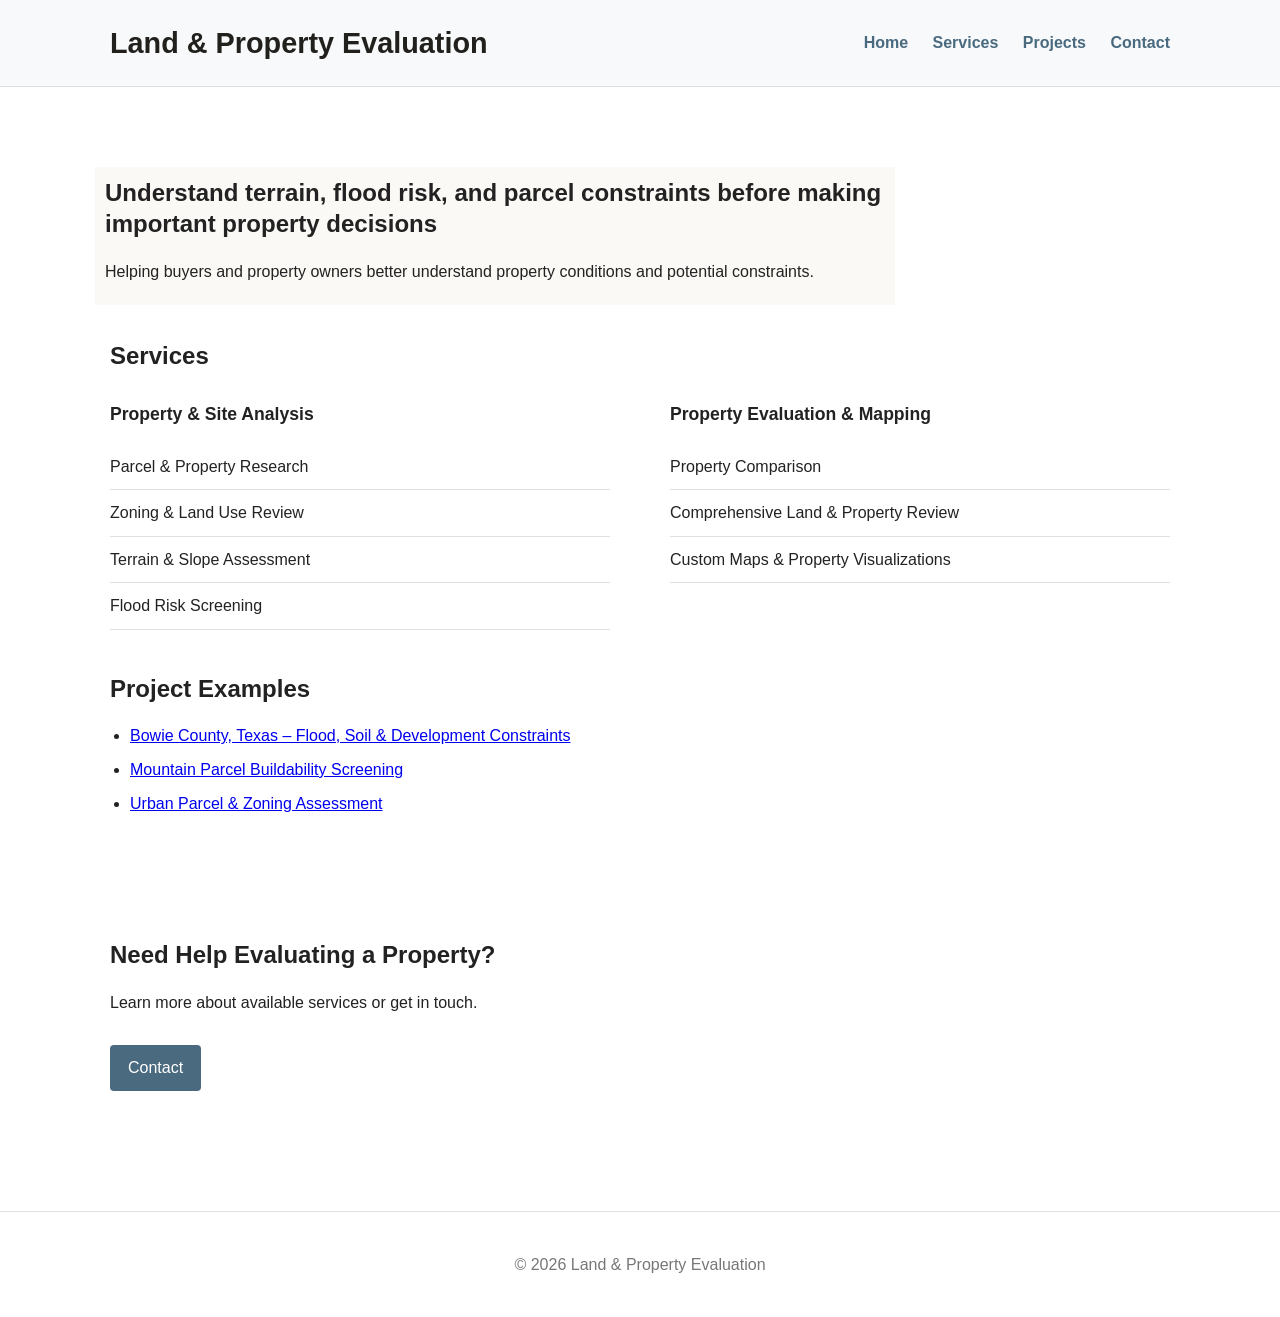
==== index.html @ 865be8a4 "Initial website upload" ====
<!-- index.html -->


<!DOCTYPE html>
<html lang="en">
<head>
    <meta charset="UTF-8">
    <meta name="viewport" content="width=device-width, initial-scale=1.0">
    <title>GIS Parcel & Terrain Analysis</title>
    <link rel="stylesheet" href="styles.css">
</head>

<body>

<header>
    <div class="container nav">
        <h1 class="logo">Land & Property Evaluation</h1>


        <nav>
            <a href="index.html">Home</a>
            <a href="index.html#services">Services</a>
            <a href="index.html#projects">Projects</a>
            <a href="contact.html">Contact</a>
        </nav>
    </div>
</header>

<section class="hero">

    <div class="hero-overlay">

        <div class="hero-text">
            <h1>Understand terrain, flood risk, and parcel constraints before making important property decisions</h1>

            <p>
                Helping buyers and property owners better understand property conditions and potential constraints.
            </p>
        </div>

    </div>

</section>


<section class="services" id="services">
    <div class="container">

        <h2>Services</h2>

        <div class="service-groups">

            <div class="service-group">
                <h3>Property & Site Analysis</h3>

                <ul>
                    <li>Parcel & Property Research</li>
                    <li>Zoning & Land Use Review</li>
                    <li>Terrain & Slope Assessment</li>
                    <li>Flood Risk Screening</li>
                </ul>
            </div>

            <div class="service-group">
                <h3>Property Evaluation & Mapping</h3>

                <ul>
                    <li>Property Comparison</li>
                    <li>Comprehensive Land & Property Review</li>
                    <li>Custom Maps & Property Visualizations</li>
                </ul>
            </div>

        </div>

    </div>
</section>

<section class="projects" id="projects">
    <div class="container">

        <div class="link-box">

            <h2>Project Examples</h2>

           
            <ul>
                <li><a href="Projects\bowie_project.html">Bowie County, Texas – Flood, Soil & Development Constraints</a></li>
                <li><a href="Projects\larimer_project.html">Mountain Parcel Buildability Screening</a></li>
                <li><a href="Projects\denver_parcel_project.html">Urban Parcel & Zoning Assessment</a></li>
            </ul>

        </div>

    </div>
</section>

<section class="contact-preview">
    <div class="container">

        <h2>Need Help Evaluating a Property?</h2>

        <p>
            Learn more about available services or get in touch.
        </p>

        <a class="button" href="contact.html">Contact</a>

    </div>
</section>

<footer>
    <div class="container">
        <p>© 2026 Land & Property Evaluation</p>
    </div>
</footer>

</body>
---- styles.css ----
* {
    box-sizing: border-box;
    margin: 0;
    padding: 0;
}

body {
    font-family: Arial, sans-serif;
    color: #222;
    background: #ffffff;
    line-height: 1.6;
}

.logo {
    font-size: 1.8rem;
    font-weight: 700;
    color: #22201D;

    margin: 0;
}

/* CONTAINER */

.container {
    max-width: 1100px;
    margin: auto;
    padding: 20px;
}

/* HEADER */

header {
    background: #f7f9fa;
    border-bottom: 1px solid #e0e0e0;
}

.nav {
    display: flex;
    justify-content: space-between;
    align-items: center;
}

nav a {
    margin-left: 20px;
    text-decoration: none;
    color: #4a6a7f;
    font-weight: bold;
}

nav a:hover {
    text-decoration: underline;
}

/* HERO */

.hero {
    display: flex;
    align-items: flex-start;

    padding-top: 80px;
    padding-left: 95px;

    min-height: 230px;

    background-image: url("images/hero_image.png");
    background-size: cover;
    background-position: center;
}

.hero-grid {
    display: grid;
    grid-template-columns: 1fr 1fr;
    gap: 30px;
    align-items: center;
}

.hero-text h1 {
    font-size: 1.5rem;
    line-height: 1.3;
    margin-bottom: 20px;
}

.hero-text h2 {
    margin-bottom: 15px;
}

.hero-text {
    background: rgba(245,240,230,0.38);

    backdrop-filter: blur(3px);

    padding: 10px;

    max-width: 800px;
}

.hero-text p {
    margin-bottom: 10px;
}

.hero-image img {
    width: 100%;
    border-radius: 6px;
}

.service-list {
    list-style: none;
    margin-top: 20px;
}

.service-list li {
    padding: 10px 0;
    border-bottom: 1px solid #e0e0e0;
}
.service-groups {
    display: grid;
    grid-template-columns: 1fr 1fr;
    gap: 60px;
    margin-top: 25px;
}

.service-group h3 {
    margin-bottom: 15px;
    font-size: 1.1rem;
}

.service-group ul {
    list-style: none;
    margin: 0;
    padding: 0;
}

.service-group li {
    padding: 10px 0;
    border-bottom: 1px solid #e0e0e0;
}

@media (max-width: 768px) {
    .service-groups {
        grid-template-columns: 1fr;
        gap: 30px;
    }
}
/* LINKS SECTION */

.links-section {
    background: #f7f9fa;
    margin-top: 50px;
    padding: 40px 0;
}

.link-box {
    margin-bottom: 30px;
}

.link-box h2 {
    margin-bottom: 10px;
}

.button {
    display: inline-block;
    margin-top: 10px;
    padding: 10px 18px;
    background: #4a6a7f;
    color: white;
    text-decoration: none;
    border-radius: 4px;
}

.button:hover {
    background: #3b5566;
}

/* CONTACT */

.contact-preview {
    padding: 50px 0;
}

.contact-preview h2 {
    margin-bottom: 15px;
}

.contact-preview p {
    margin-bottom: 20px;
}
/* FOOTER */

footer {
    margin-top: 50px;
    padding: 20px 0;
    text-align: center;
    border-top: 1px solid #e0e0e0;
    color: #777;
}

/* MOBILE */

@media (max-width: 768px) {
    .hero-grid {
        grid-template-columns: 1fr;
    }

   
    .nav {
        flex-direction: column;
        align-items: flex-start;
    }

    nav {
        margin-top: 10px;
    }
}

.link-box ul {
    margin-top: 15px;
    margin-bottom: 20px;
    padding-left: 20px;
}

.link-box li {
    margin-bottom: 8px;
}

.project-image {
    display: block;
    width: 100%;
    max-width: 1100px;
    max-width: 900px;
    margin: 20px auto;
    border-radius: 6px;
    margin-bottom: 25px;
}

.project-hero {
    display: block;
    width: 100%;
    height: auto;
    margin: 10px 0 40px;
    border-radius: 6px;
}
.analysis-box {
    max-width: 1000px;
    margin: 60px auto;
    padding: 35px;
    background: #f8f8f8;
    border-radius: 8px;
    border-left: 5px solid #4a6a7f;
    box-shadow: 0 2px 8px rgba(0,0,0,0.08);
}
.analysis-box h2 {
    color: #4a6a7f;
}

/* Project comparison table */

table {
    width: 100%;
    border-collapse: collapse;
    margin: 25px 0;
    font-size: 0.95rem;
}

th {
    background-color: #f2f2f2;
    font-weight: 600;
    text-align: left;
    padding: 12px;
    border-bottom: 2px solid #ccc;
}

td {
    padding: 12px;
    border-bottom: 1px solid #ddd;
}

tr:hover {
    background-color: #f8f8f8;
}

.soil-summary {
    margin: 50px auto;
    max-width: 1100px;
}

.soil-summary h2 {
    margin-bottom: 15px;
}

.soil-summary p {
    margin-bottom: 25px;
    max-width: 900px;
}

.soil-summary table {
    width: 100%;
    border-collapse: collapse;
    font-size: 0.95rem;
}

.soil-summary th {
    background: #f7f9fa;
    font-weight: bold;
    text-align: left;
}

.soil-summary th,
.soil-summary td {
    border: 1px solid #d9d9d9;
    padding: 10px;
}

.soil-summary tr:nth-child(even) {
    background: #fafafa;
}

.project-links {
    margin-top: 25px;
    display: grid;
    gap: 12px;
}

.project-links a {
    display: block;
    padding: 14px 16px;
    border: 1px solid #e0e0e0;
    border-radius: 5px;
    text-decoration: none;
    color: #4a6a7f;
    background: #fff;
}

.project-links a:hover {
    border-color: #4a6a7f;
    background: #f7f9fa;
}
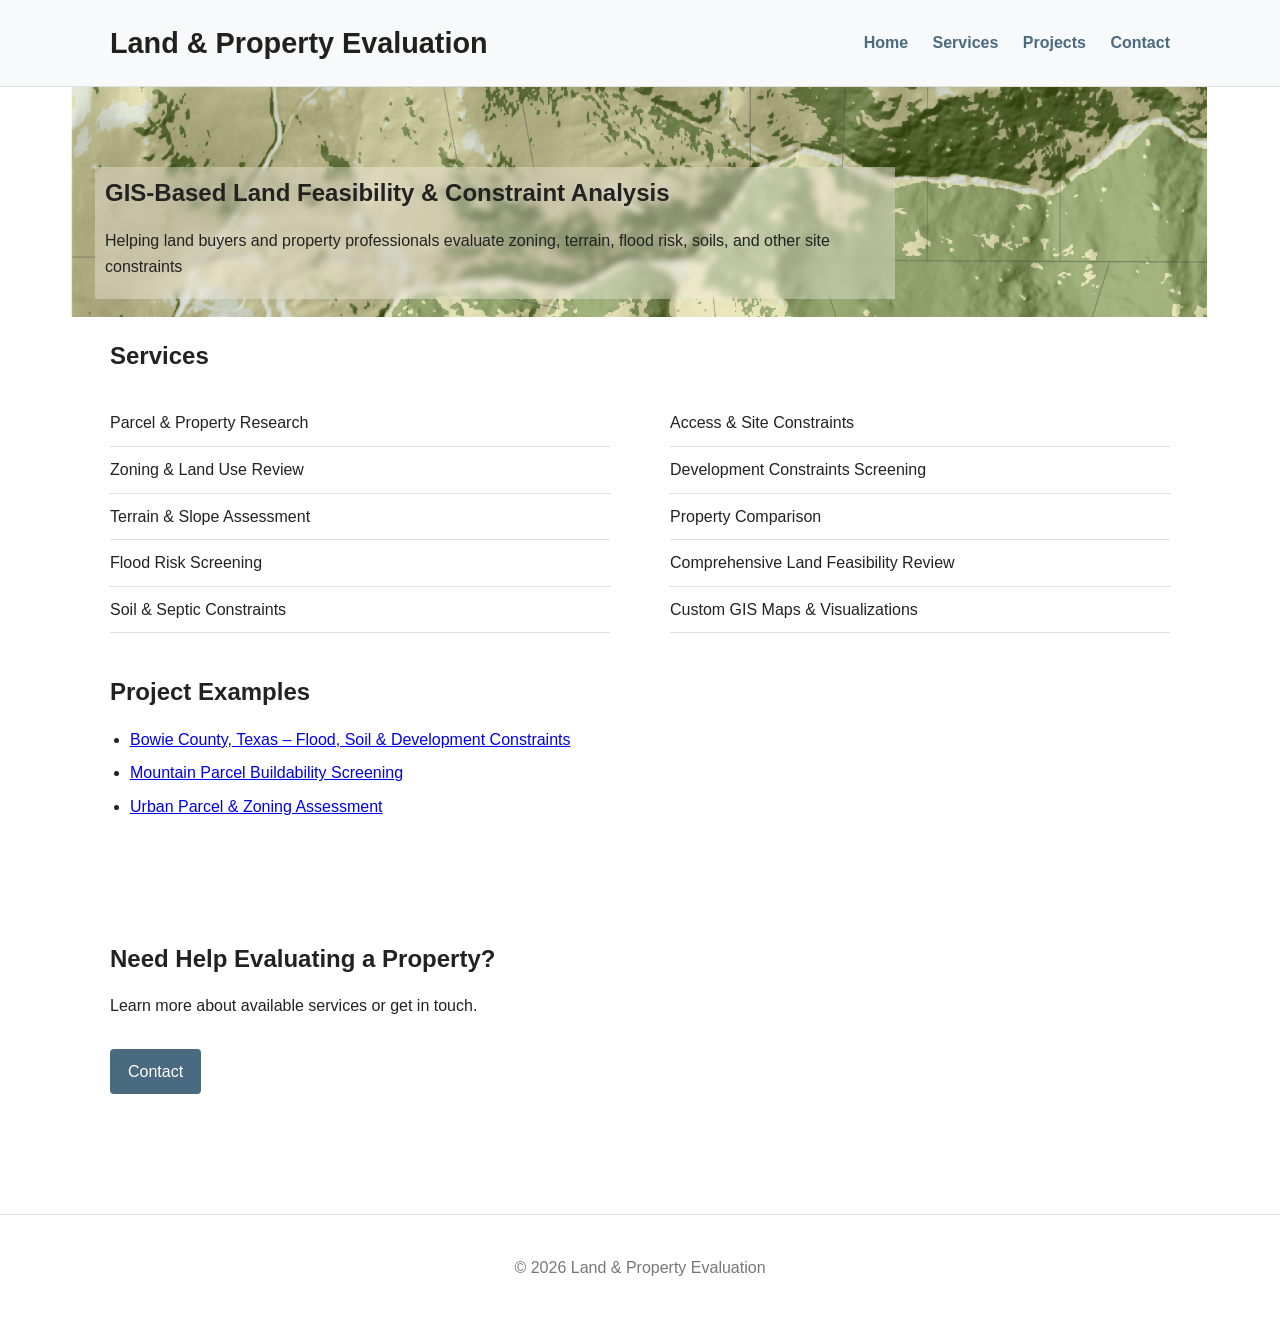
==== commit 01d7a07d: "Index  text update" ====
--- a/index.html
+++ b/index.html
@@ -31,10 +31,10 @@
     <div class="hero-overlay">
 
         <div class="hero-text">
-            <h1>Understand terrain, flood risk, and parcel constraints before making important property decisions</h1>
+            <h1>GIS-Based Land Feasibility & Constraint Analysis</h1>
 
             <p>
-                Helping buyers and property owners better understand property conditions and potential constraints.
+                Helping land buyers and property professionals evaluate zoning, terrain, flood risk, soils, and other site constraints
             </p>
         </div>
 
@@ -51,23 +51,22 @@
         <div class="service-groups">
 
             <div class="service-group">
-                <h3>Property & Site Analysis</h3>
-
                 <ul>
                     <li>Parcel & Property Research</li>
                     <li>Zoning & Land Use Review</li>
                     <li>Terrain & Slope Assessment</li>
                     <li>Flood Risk Screening</li>
+                    <li>Soil & Septic Constraints</li>
                 </ul>
             </div>
 
             <div class="service-group">
-                <h3>Property Evaluation & Mapping</h3>
-
                 <ul>
+                    <li>Access & Site Constraints</li>
+                    <li>Development Constraints Screening</li>
                     <li>Property Comparison</li>
-                    <li>Comprehensive Land & Property Review</li>
-                    <li>Custom Maps & Property Visualizations</li>
+                    <li>Comprehensive Land Feasibility Review</li>
+                    <li>Custom GIS Maps & Visualizations</li>
                 </ul>
             </div>
 
--- a/styles.css
+++ b/styles.css
@@ -62,7 +62,7 @@
 
     min-height: 230px;
 
-    background-image: url("images/hero_image.png");
+    background-image: url("Images/hero_image.png");
     background-size: cover;
     background-position: center;
 }
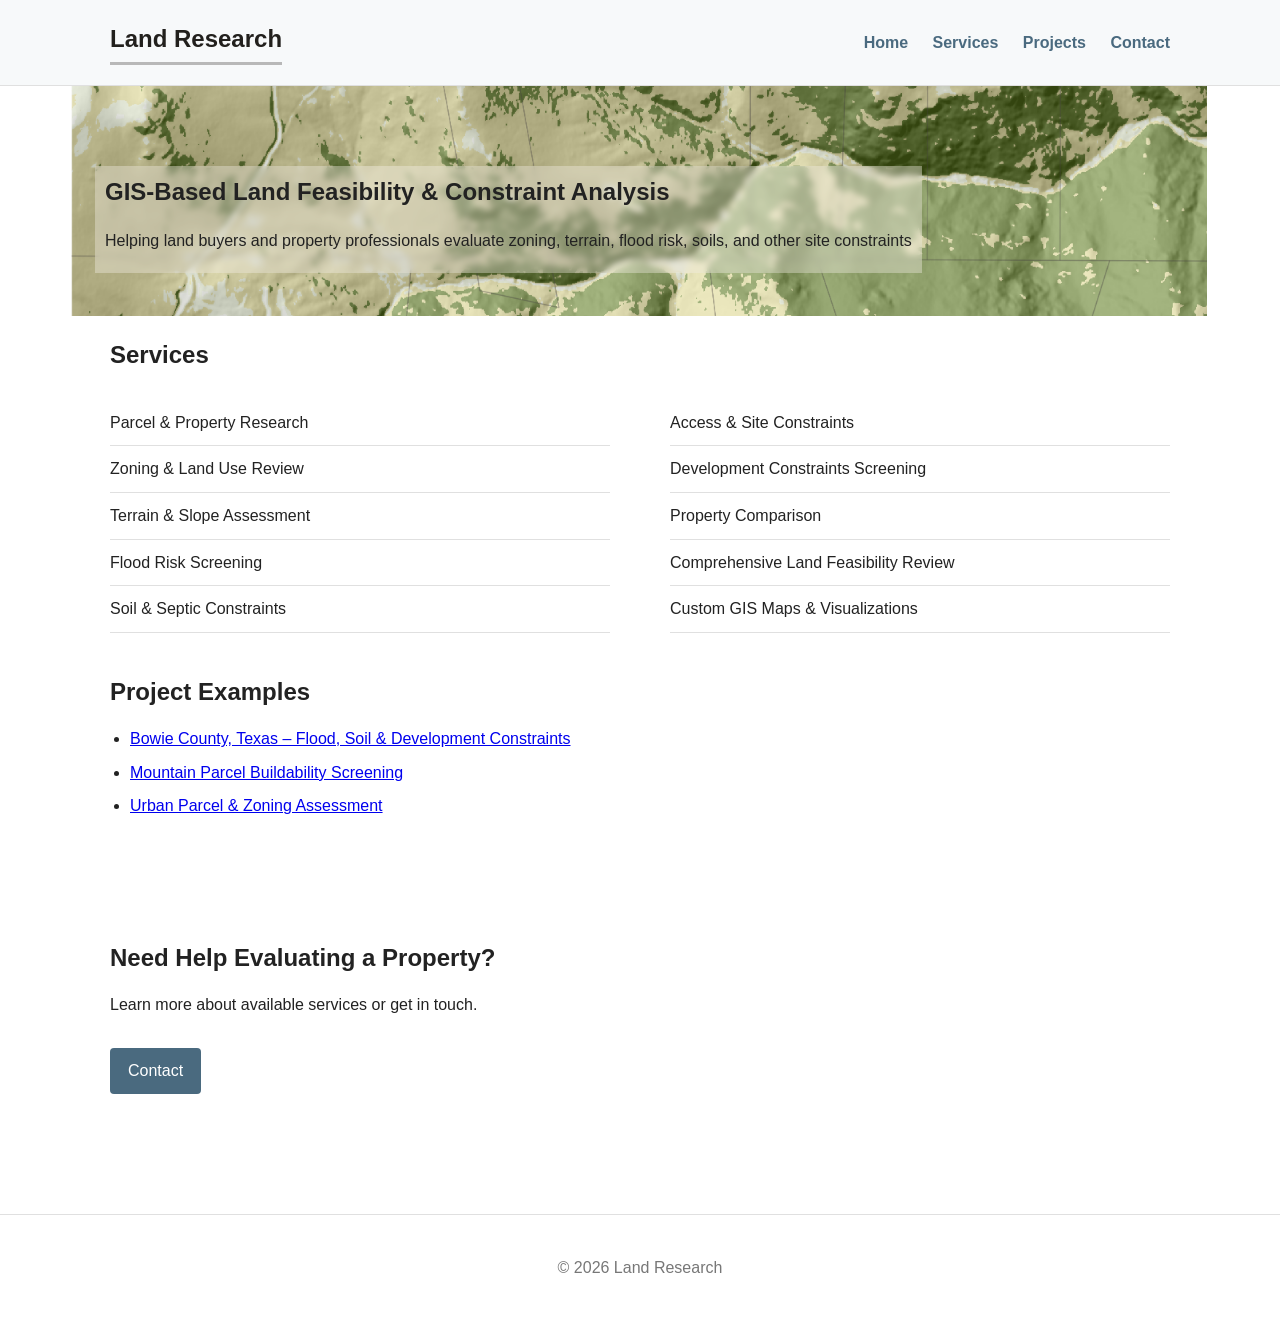
==== commit 794d1de3: "Logo update" ====
--- a/index.html
+++ b/index.html
@@ -6,7 +6,7 @@
 <head>
     <meta charset="UTF-8">
     <meta name="viewport" content="width=device-width, initial-scale=1.0">
-    <title>GIS Parcel & Terrain Analysis</title>
+    <title>Land Research</title>
     <link rel="stylesheet" href="styles.css">
 </head>
 
@@ -14,9 +14,7 @@
 
 <header>
     <div class="container nav">
-        <h1 class="logo">Land & Property Evaluation</h1>
-
-
+        <h1 class="logo">Land Research</h1>
         <nav>
             <a href="index.html">Home</a>
             <a href="index.html#services">Services</a>
@@ -110,7 +108,7 @@
 
 <footer>
     <div class="container">
-        <p>© 2026 Land & Property Evaluation</p>
+        <p>© 2026 Land Research</p>
     </div>
 </footer>
 
--- a/styles.css
+++ b/styles.css
@@ -12,11 +12,22 @@
 }
 
 .logo {
-    font-size: 1.8rem;
+    display: flex;
+    flex-direction: column;
+    align-items: flex-start;
+
+    font-size: 1.5rem;
     font-weight: 700;
     color: #22201D;
-
     margin: 0;
+}
+
+.logo::after {
+    content: "";
+    width: 100%;
+    height: 3px;
+    background: #b8b8b8;
+    margin-top: 4px;
 }
 
 /* CONTAINER */
@@ -91,7 +102,7 @@
 
     padding: 10px;
 
-    max-width: 800px;
+    max-width: 900px;
 }
 
 .hero-text p {
@@ -333,4 +344,22 @@
 .project-links a:hover {
     border-color: #4a6a7f;
     background: #f7f9fa;
+}
+
+.disclaimer {
+    margin-top: 50px;
+    padding-top: 25px;
+    border-top: 1px solid #e0e0e0;
+    font-size: 0.8rem;
+    line-height: 1.5;
+    color: #666;
+}
+
+.disclaimer h2 {
+    font-size: 0.95rem;
+    margin-bottom: 10px;
+}
+
+.disclaimer p {
+    margin-bottom: 10px;
 }
